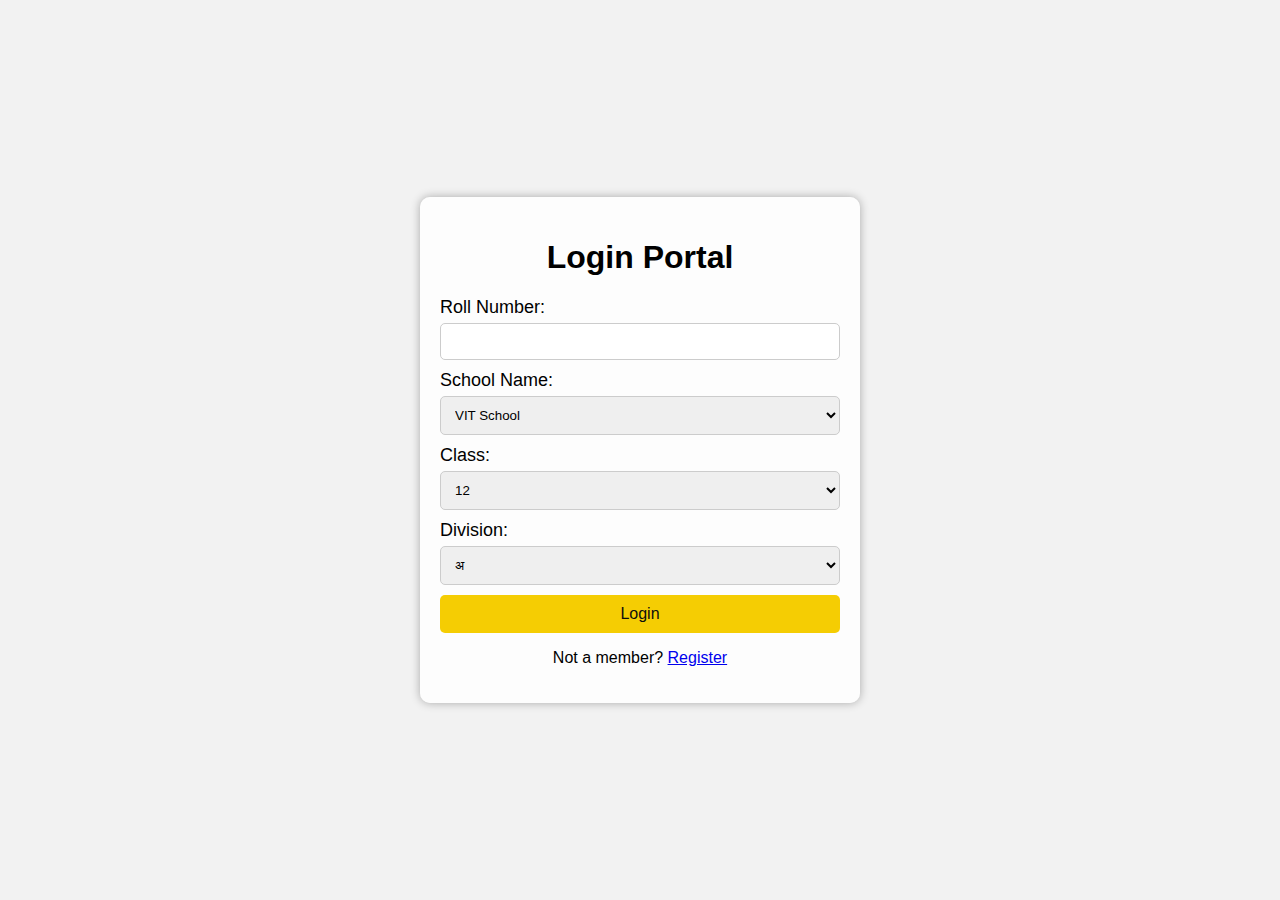
==== index.html @ dd030116 "Add files via upload" ====
<!DOCTYPE html>
<html lang="en">

<head>
    <meta charset="UTF-8">
    <meta name="viewport" content="width=device-width, initial-scale=1.0">
    <title>Student Login</title>
    <!-- <link rel="stylesheet" href="styles.css"> -->
    <style>
        body {
            margin: 0;
            padding: 0;
            font-family: 'Trebuchet MS', 'Lucida Sans Unicode', 'Lucida Grande',
                'Lucida Sans', Arial, sans-serif;
            background-color: #f2f2f2;
            display: flex;
            justify-content: center;
            align-items: center;
            min-height: 100vh;
        }

        .login-container {
            background-color: rgba(255, 255, 255, 0.8);
            border-radius: 10px;
            box-shadow: 0 0 10px rgba(0, 0, 0, 0.3);
            padding: 20px;
            text-align: center;
            max-width: 400px;
            width: 100%;
        }

        .login-form {
            display: flex;
            flex-direction: column;
        }

        .login-form label {
            font-size: 18px;
            text-align: left;
            margin-bottom: 5px;
        }

        .login-form input[type="text"],
        .login-form input[type="tel"],
        .login-form input[type="number"],
        .login-form select[type="text"],
        .login-form select[type="number"] {
            padding: 10px;
            border: 1px solid #ccc;
            border-radius: 5px;
            margin-bottom: 10px;
        }

        .login-form small {
            font-size: 12px;
            color: #888;
            margin-top: -5px;
        }

        .login-form button[type="submit"] {
            background-color: #f5cd03;
            color: #0c0d0d;
            font-size: 16px;
            padding: 10px;
            border: none;
            border-radius: 5px;
            cursor: pointer;
            transition: background-color 0.3s ease;
        }

        .login-form button[type="submit"]:hover {
            background-color: #e0b500;
        }

        .loading-circle {
    border: 4px solid rgba(255, 255, 255, 0.3);
    border-top: 4px solid #3498db;
    border-radius: 50%;
    width: 30px;
    height: 30px;
    animation: spin 1s linear infinite;
    margin: 0 auto;
    display: none; /* Initially hide the loading circle */
}

@keyframes spin {
    0% { transform: rotate(0deg); }
    100% { transform: rotate(360deg); }
}

    </style>
</head>

<body>
    <div class="login-container">
        <h1>Login Portal</h1>
        <div class="loading-circle"></div>
        <form class="login-form" id="xyz">

            <label for="roll">Roll Number:</label>
            <input type="text" id="roll" name="roll" required>


            <!-- school name -->
            <label for="school">School Name:</label>
            <select type="text" id="school" name="school" required>
                <option value="VIT School">VIT School</option>
                <option value="other">other</option>
            </select>

            <!-- class should be between 1 and 12 -->
            <label for="class">Class:</label>
            <select type="number" id="class" name="class" required>
                <!-- <option value="5">5</option>
                <option value="6">6</option>
                <option value="7">7</option>
                <option value="8">8</option>
                <option value="9">9</option>
                <option value="10">10</option>
                <option value="11">11</option> -->
                <option value="12">12</option>


            </select>

            <!-- Division dropdown -->
            <label for="division">Division:</label>
            <select type="text" id="division" name="division" required>
                <option value="A">अ</option>
                <option value="B">ब</option>
                <option value="C">क</option>
                <option value="D">ड</option>
                <option value="E">इ</option>
                <option value="F">फ</option>
                <option value="G">ग</option>
                <option value="H">ह</option>


            </select>

            <button type="submit">Login</button>

            <p>Not a member? <a href="register.html">Register</a></p>
        </form>
    </div>
    <script>
        document.getElementById("xyz").addEventListener("submit", function (event) {
            // Prevent the default form submission behavior
            event.preventDefault();

            // Show the loading circle
            var loadingCircle = document.querySelector(".loading-circle");
            loadingCircle.style.display = "block";

            // save the data in local storage
            var x = 0;
            
            var roll_value = document.getElementById("roll").value;
            var school_value = document.getElementById("school").value;
            var class_value = document.getElementById("class").value;
            var division_value = document.getElementById("division").value;

            body = JSON.stringify({
                "id": roll_value + class_value + division_value + school_value,
            })
            let headersList = {
                "Accept": "*/*",
                "User-Agent": "Thunder Client (https://www.thunderclient.com)",
                "Content-Type": "application/json"
            }

            fetch("https://game-dev-plus.onrender.com/login", {
                method: "POST",
                body: body,
                headers: headersList
            }).then(response => {
                if (response.status!=200){
                    alert("user doesn't exist")
                    x = 1;
                }
                else{
                    return response.text();
                    x = 0;
                }
            
            }).then(data => {
                console.log(data);
                // save the id in local storage
                localStorage.setItem("id", roll_value + class_value + division_value + school_value);
                //window.location.href = "auto.html";
                if (x==0){
                    localStorage.setItem("id", roll_value + class_value + division_value + school_value);
                    window.location.href = "auto.html";
                }
                
            }).catch(err => {
                console.error(err);
            }
            );



            // Redirect to the "xyz" page
            // Change the filename if needed
        });

    </script>
</body>

</html>



<!-- - register
    - full Name
    - school Name -L
    - roll no -L
    - class -L
    - division -L
    - phone number
    - Gender

- test [
    - tests
    ] -->
---- styles.css ----
body {
    background-color: #f2f2f2;
    font-family: Arial, sans-serif;
    line-height: 1.5;
    margin: 0;
    padding: 0;
    overflow-x: hidden;
}

header {
    background-color: #7fd122;
    color: #000000;
    padding: 20px;
    text-align: center;
    width: 100vw;
}

h1 {
    margin: 0;
}

main {
    margin: 20px;
    width: 200px;
}

section {
    margin-bottom: 18px;
}

h2 {
    color: #333333;
    font-size: 24px;
    margin-bottom: 16px;
    margin-top: 0px;
}

h3 {
    color: white;
    font-size: 24px;
    margin-bottom: 16px;
    margin-top: 0px;
}

ol {
    list-style: none;
    margin: 0;
    padding: 0;
}

li {
    margin-bottom: 10px;
}

li::before {
    content: "\2022";
    display: inline-block;
    margin-right: 10px;
    position: relative;
    top: 2px;
}

footer {
    background-color: #333;
    color: #fff;
    padding: 10px;
    text-align: center;
    margin-top: -26px;
}

.container {
    width: 100vw;
    margin: auto;
    display: flex;
    flex-direction: row;
}

container-header {
    background-color: #333;
    color: #fff;
    padding: 20px;
    height: 88px;
    width: 771.35px;
}

label{
    color: #fff;
}

.my-button {
background-color: #666966;
border: none;
color: white;
width: 160px;
height: 40px;
padding: 10px 20px;
text-align: center;
text-decoration: none;
display: inline-block;
font-size: 16px;
margin: 2px -25px;
cursor: pointer;
}
.my-button:hover {
background-color: #3e8e41;
}
#buttonContainer {
    margin: 0px 10px 0pc 10px;
}

table {
border-collapse: collapse;
border: 2px solid #ddd;
/* width: 90%; */
background-color: #f2f2f2;
font-family: Arial, sans-serif;
font-size: 14px;
margin: 20px 0;
padding: 5px;
}

th, td {
text-align: left;
padding: 8px;
}

th {
background-color: #333;
color: #fff;
}
.black-bg{
background-color: #000;
width: 100vw;
/* height: 90vh; */
min-height: 100vh;
/* border-style: outset; */
/* border-color:#FAD7A0; */
border: 30px solid transparent;
border-image: url('./images/wood-texture.jpg') 30 round;
/* border: 30px solid #FAD7A0; */
}
.navigation-bar{
/* width: 10vw; */
width: fit-content;
margin: 0px 10px 0pc 10px;
display: flex;
flex-direction: column;
align-items: center;
height: 95vh;
overflow: scroll;
width: 15vw;
}
.footer{
margin-top: 99vh;
}
.exam-table{
    font-size: 25px;
    margin:20px 0 auto;
    margin-left: 70px;
    height: 400px;
    max-width: 70vw;
    margin: auto;
}
.nonod-kara{
    /* position: absolute;  */
    /* margin-left: 13vw; */
    width: 20%;
    font-size: 20px;
    height: auto;
    justify-content: center;
    align-items: center;
    /* width: 100px ; 
    height: 35px; 
    font-size:25px */
}
/* mcq question css */
h1 {
    text-align: center;
    color: #333;
}

.question {
    font-size: 18px;
    margin-bottom: 20px;
    color: #fff;
}

/* Style the MCQ options */
.options {
    list-style: none;
    padding: 0;
    margin-top: 20px;
}

.option {
    display: flex;
    align-items: center;
}

.option input[type="radio"] {
    margin-right: 10px;
}

/* Center the MCQ options horizontally */
.options li {
    text-align: left;
}
label {
    display: block;
    position: relative;
    padding-left: 35px;
    cursor: pointer;
    max-height: 100%;

}

label::before {
    content: "";
    position: absolute;
    left: 0;
    top: 2px;
    width: 25px;
    height: 25px;
    border: 2px solid #007bff;
    border-radius: 50%;
}

input[type="radio"] {
    opacity: 0;
    width: 0;
    height: 0;
}

input[type="radio"]:checked + label::before {
    background-color: #f0f2f5;
    border: 2px solid #007bff;
}

/* input[type="radio"]:checked + label {
    background-color: #ccc; 
    background-size: 200px;
    
} */

/* css for image question */
/* Style the question container */
.question-container {
    max-width: 100%; /* Ensure the container does not exceed the width of the main container */
    display: flex;
    justify-content: center;
    align-items: center;
    margin: 10px; /* Add margin for spacing */
}

/* Style the image inside the question container */
.question-container img {
    max-width: 100%; /* Make sure the image scales within the container */
    height: auto; /* Maintain the image's aspect ratio */
    max-height: 80vh; /* Limit the image height to 80% of the viewport height */
}
.blur-background {
    filter: blur(5px); /* Adjust the blur intensity as needed */
    pointer-events: none; /* Prevent interactions with the blurred background */
}

.popup {
    display: none;
    position: fixed;
    top: 50%;
    left: 50%;
    transform: translate(-50%, -50%);
    background-color: #fff;
    padding: 20px;
    box-shadow: 0px 0px 10px rgba(0, 0, 0, 0.5);
    z-index: 1000;
}

.popup h2 {
    margin-top: 0;
}


/* responsive css */
@media all and (max-width:768px) {
	.container{
		flex-direction: column !important;
	}
    .navigation-bar{
        height: 100px;
        width: 105vw;
        flex-direction: row;
        overflow-x: scroll;
    }
    /* automated css */
    #buttonContainer{
        height: 100px;
        width: 105vw;
        flex-direction: row;
        overflow-x: scroll;
    }
    .black-bg{
        width: calc(100vw - 20px) !important;
    }
    .chapter-number{
        width: 250px !important;
    }
    .my-button{
        margin: 0px 30px;
        width: 200px;
        padding: 10px 30px;
        height: 70px;
    }
    .footer{
        margin-top: 109vh;
        bottom: 0px;
        width: 100vw;
        padding-left: 30px;
    }
    .exam-table{
        font-size: 15px;
        margin:0px 0 auto;
        margin-left: 70px;
        height: 400px;
        max-width: 300px;
        margin: auto;
    }
}
@media all and (max-width:376px) {
    .footer{
       margin-top: 112vh;
    } 
}
@media all and (max-height:450px) {
    .exam-table{
       height: 200px;
    } 
    .nonod-kara{
        width: 200px;
    }
    /* .footer{
        margin-top: 130vh;
    } */
}
/* Media query for landscape orientation */
@media screen and (min-width: 768px) and (orientation: landscape) {
    .question-container img {
        max-height: 60vh; /* Adjust the image height for landscape orientation */
    }

    /* Adjust MCQ options for landscape orientation */
    .options {
        margin-top: 10px; /* Reduce the margin between the image and options */
        max-width: 80%; /* Limit the width of MCQ options in landscape orientation */
        max-height: 80%;
    }    
}
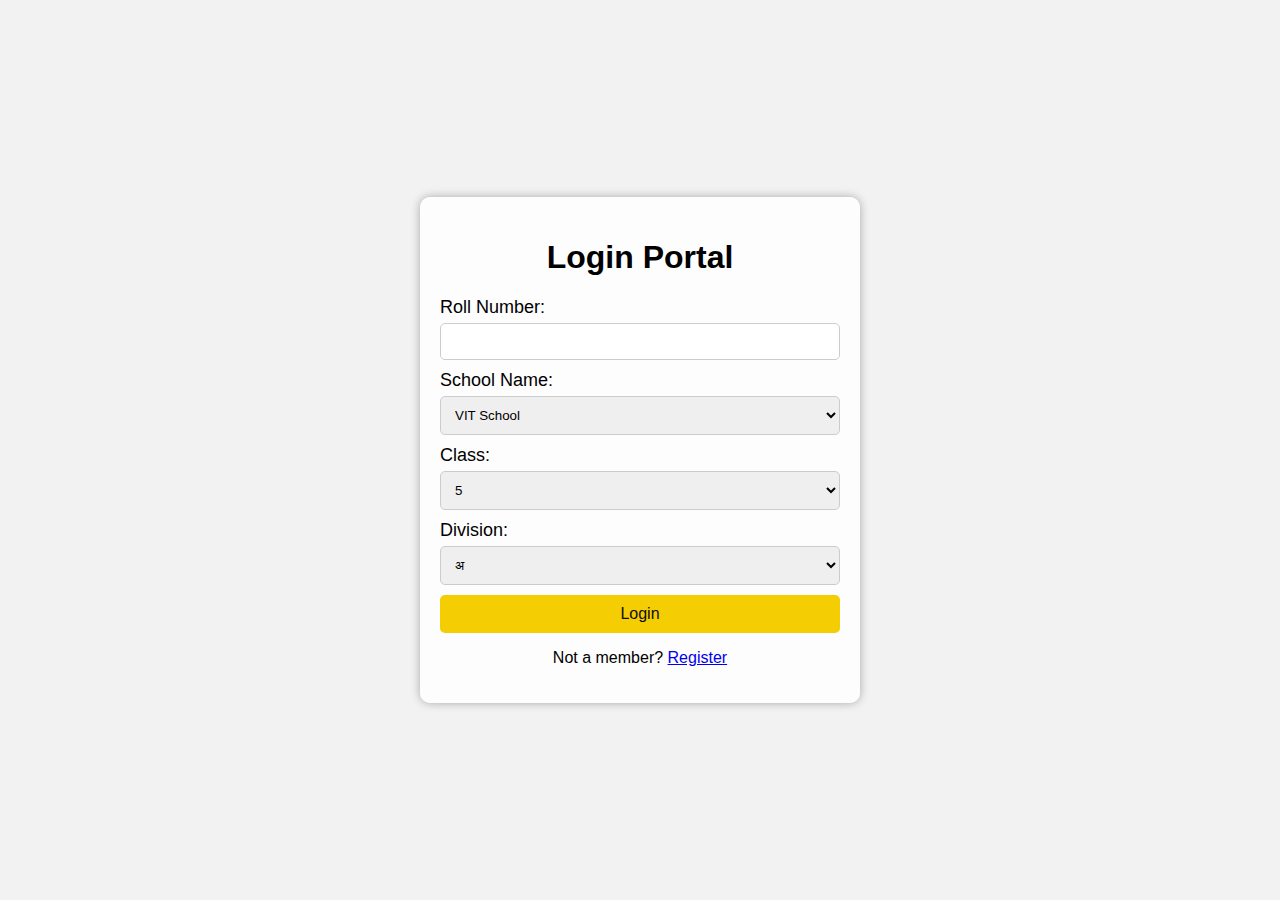
==== commit f18ba9ec: "Add files via upload" ====
--- a/index.html
+++ b/index.html
@@ -113,13 +113,13 @@
             <!-- class should be between 1 and 12 -->
             <label for="class">Class:</label>
             <select type="number" id="class" name="class" required>
-                <!-- <option value="5">5</option>
+                <option value="5">5</option>
                 <option value="6">6</option>
                 <option value="7">7</option>
                 <option value="8">8</option>
                 <option value="9">9</option>
                 <option value="10">10</option>
-                <option value="11">11</option> -->
+                <option value="11">11</option>
                 <option value="12">12</option>
 
 
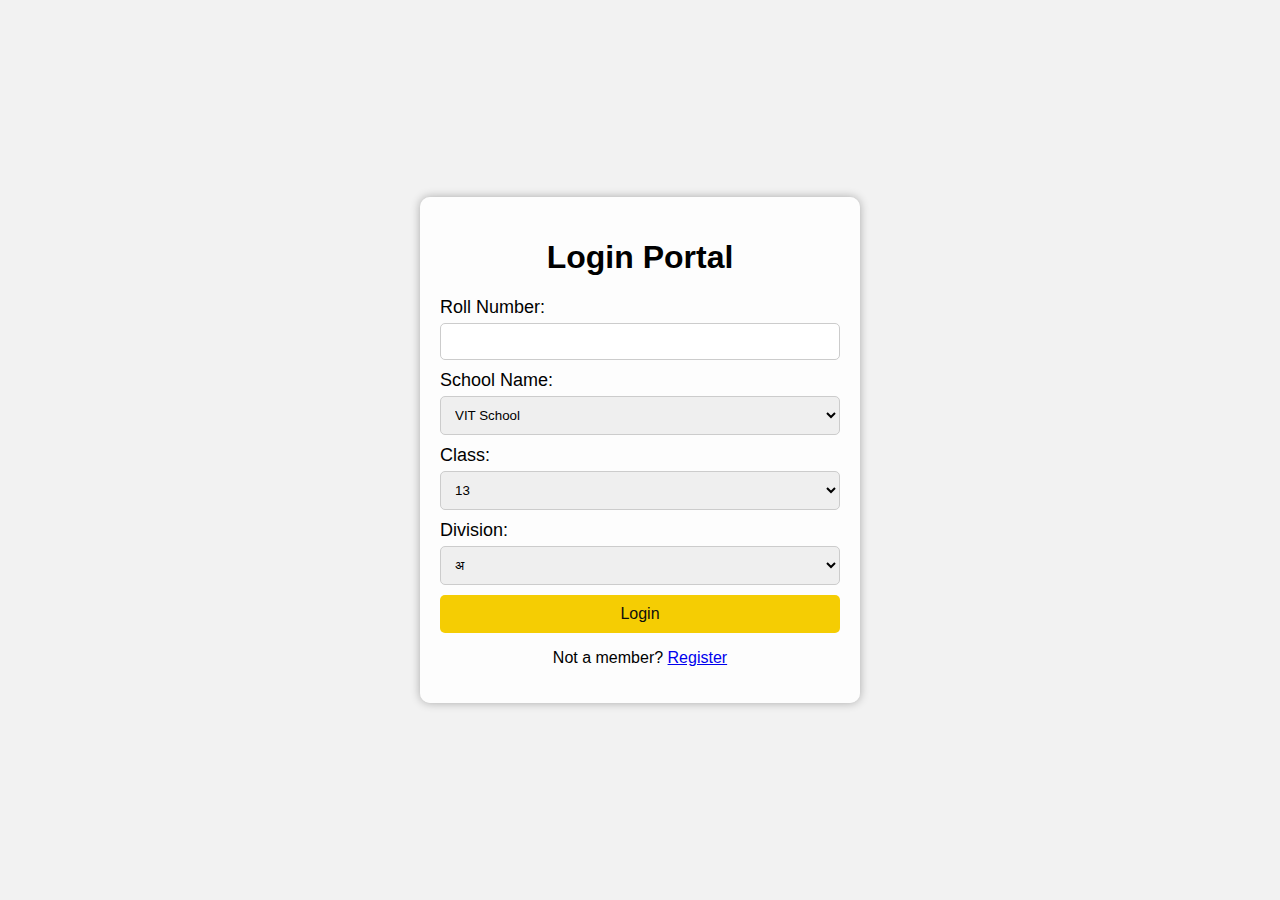
==== commit ee9454b6: "Add files via upload" ====
--- a/index.html
+++ b/index.html
@@ -113,14 +113,16 @@
             <!-- class should be between 1 and 12 -->
             <label for="class">Class:</label>
             <select type="number" id="class" name="class" required>
-                <option value="5">5</option>
+                <!-- <option value="5">5</option>
                 <option value="6">6</option>
                 <option value="7">7</option>
                 <option value="8">8</option>
                 <option value="9">9</option>
                 <option value="10">10</option>
                 <option value="11">11</option>
-                <option value="12">12</option>
+                <option value="12">12</option> -->
+                <option value="13">13</option>
+
 
 
             </select>
@@ -147,6 +149,7 @@
     </div>
     <script>
         document.getElementById("xyz").addEventListener("submit", function (event) {
+            localStorage.clear();
             // Prevent the default form submission behavior
             event.preventDefault();
 
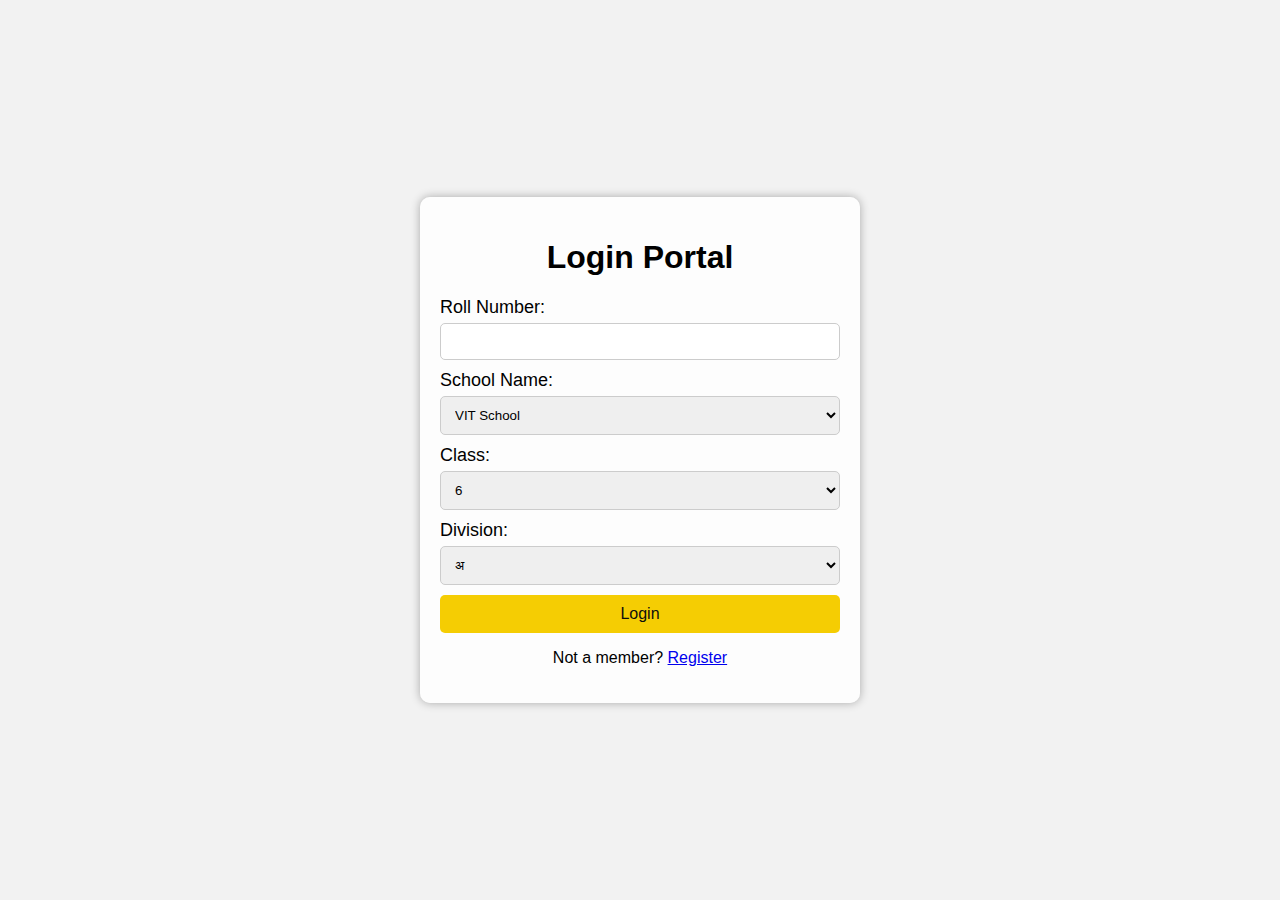
==== commit c9222c34: "Add files via upload" ====
--- a/index.html
+++ b/index.html
@@ -107,21 +107,22 @@
             <label for="school">School Name:</label>
             <select type="text" id="school" name="school" required>
                 <option value="VIT School">VIT School</option>
+                <option value="Vidya Vikas Vidyalaya">Vidya Vikas Vidyalaya</option>
                 <option value="other">other</option>
             </select>
 
             <!-- class should be between 1 and 12 -->
             <label for="class">Class:</label>
             <select type="number" id="class" name="class" required>
-                <!-- <option value="5">5</option>
+                <!-- <option value="5">5</option> -->
                 <option value="6">6</option>
-                <option value="7">7</option>
+                <!-- <option value="7">7</option>
                 <option value="8">8</option>
                 <option value="9">9</option>
                 <option value="10">10</option>
                 <option value="11">11</option>
                 <option value="12">12</option> -->
-                <option value="13">13</option>
+                <!-- <option value="13">13</option> -->
 
 
 
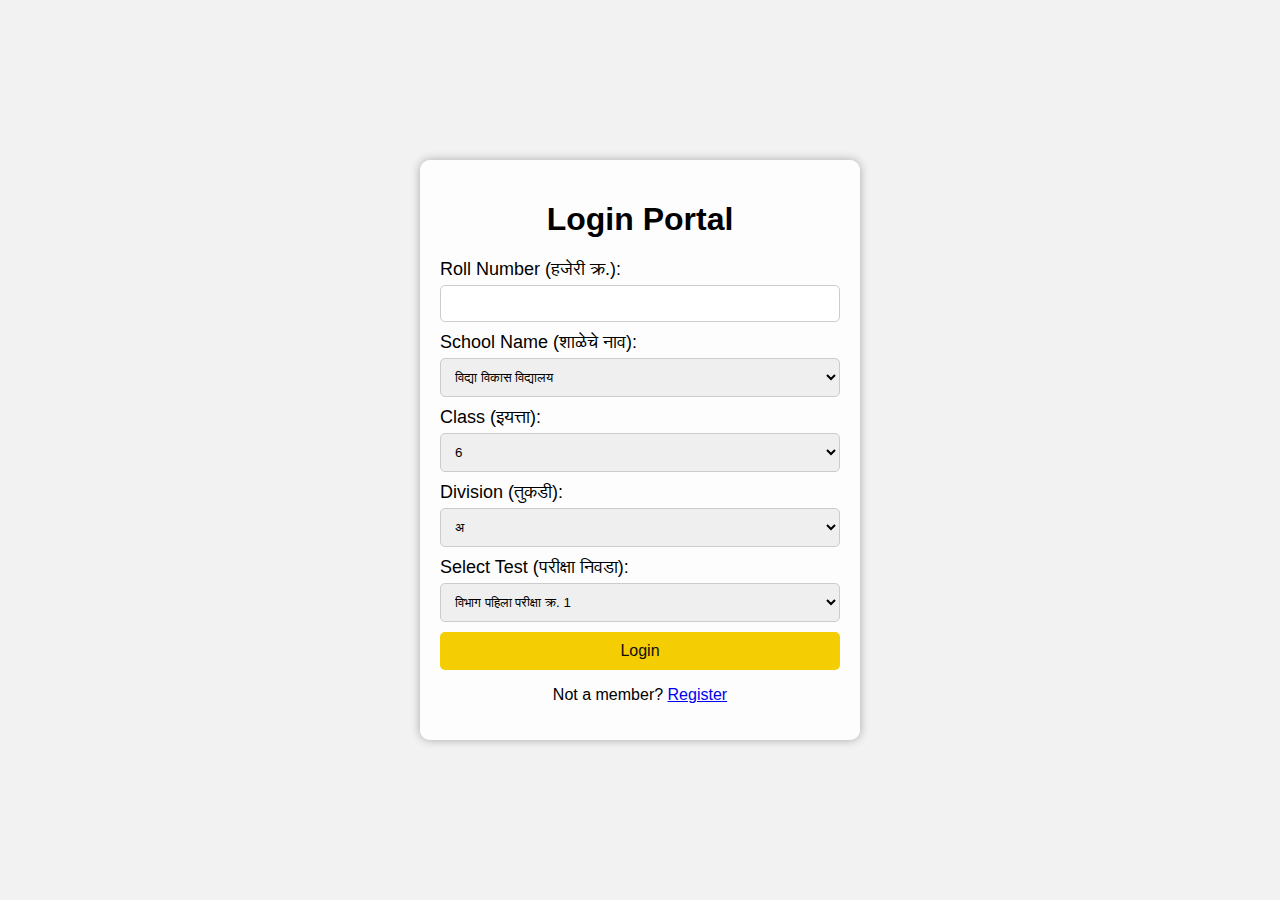
==== commit 6a31690a: "Add files via upload" ====
--- a/index.html
+++ b/index.html
@@ -99,20 +99,18 @@
         <div class="loading-circle"></div>
         <form class="login-form" id="xyz">
 
-            <label for="roll">Roll Number:</label>
+            <label for="roll">Roll Number (हजेरी क्र.):</label>
             <input type="text" id="roll" name="roll" required>
 
 
             <!-- school name -->
-            <label for="school">School Name:</label>
+            <label for="school">School Name (शाळेचे नाव):</label>
             <select type="text" id="school" name="school" required>
-                <option value="VIT School">VIT School</option>
-                <option value="Vidya Vikas Vidyalaya">Vidya Vikas Vidyalaya</option>
-                <option value="other">other</option>
+                <option value="Vidya Vikas Vidyalaya">विद्या विकास विद्यालय</option>
             </select>
 
             <!-- class should be between 1 and 12 -->
-            <label for="class">Class:</label>
+            <label for="class">Class (इयत्ता):</label>
             <select type="number" id="class" name="class" required>
                 <!-- <option value="5">5</option> -->
                 <option value="6">6</option>
@@ -129,7 +127,7 @@
             </select>
 
             <!-- Division dropdown -->
-            <label for="division">Division:</label>
+            <label for="division">Division (तुकडी):</label>
             <select type="text" id="division" name="division" required>
                 <option value="A">अ</option>
                 <option value="B">ब</option>
@@ -142,6 +140,13 @@
 
 
             </select>
+            
+            <label for="test">Select Test (परीक्षा निवडा):</label>
+            <select type="text" id="test" name="test" required>
+                <option value="A">विभाग पहिला परीक्षा क्र. 1</option>
+                <option value="B">विभाग दुसरा परीक्षा क्र. 1</option>
+
+            </select>
 
             <button type="submit">Login</button>
 
@@ -165,6 +170,7 @@
             var school_value = document.getElementById("school").value;
             var class_value = document.getElementById("class").value;
             var division_value = document.getElementById("division").value;
+            var test_value = document.getElementById("test").value;
 
             body = JSON.stringify({
                 "id": roll_value + class_value + division_value + school_value,
@@ -183,6 +189,7 @@
                 if (response.status!=200){
                     alert("user doesn't exist")
                     x = 1;
+                    window.location.reload();
                 }
                 else{
                     return response.text();
@@ -196,6 +203,7 @@
                 //window.location.href = "auto.html";
                 if (x==0){
                     localStorage.setItem("id", roll_value + class_value + division_value + school_value);
+                    localStorage.setItem("test_number", test_value);
                     window.location.href = "auto.html";
                 }
                 
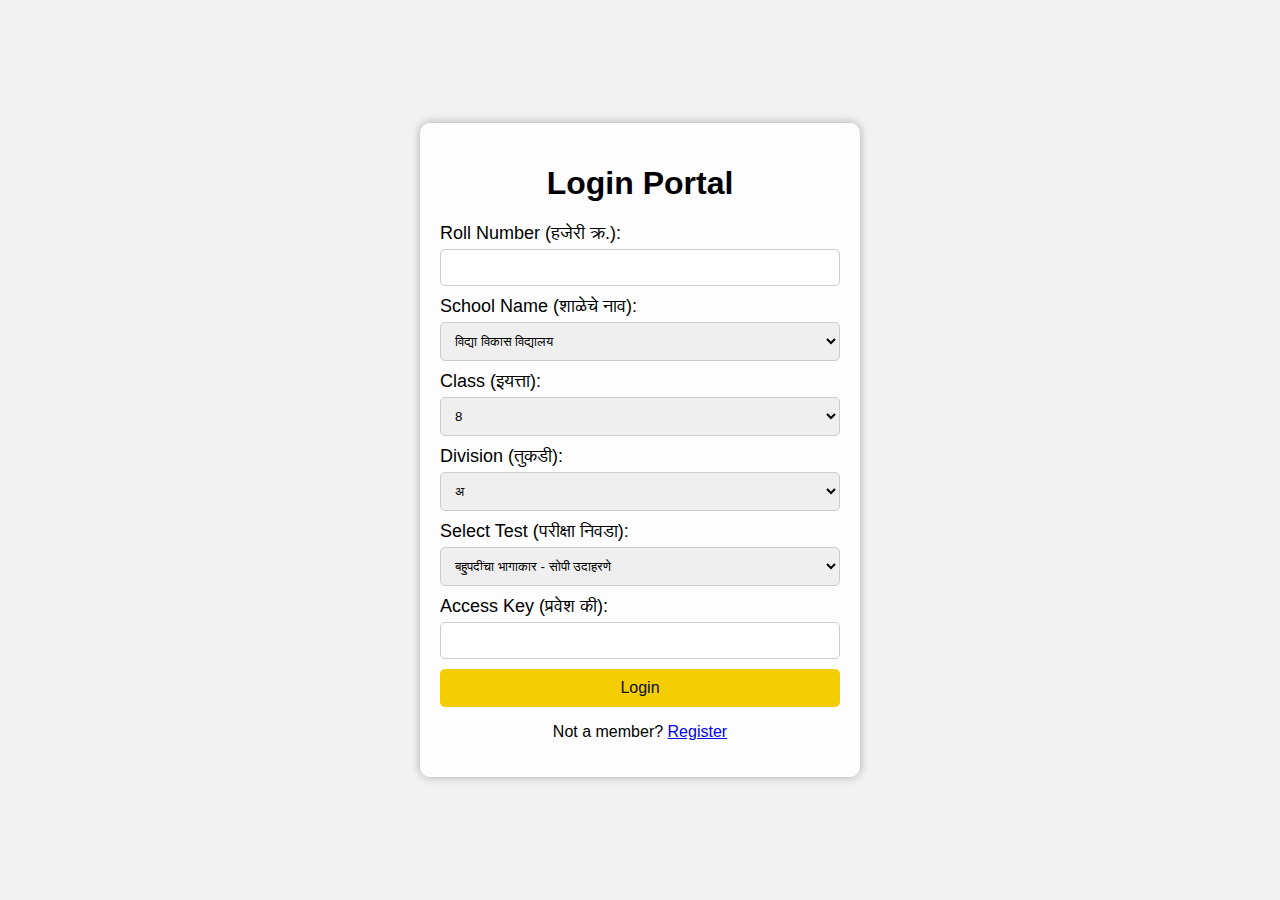
==== commit aa4e8a3e: "Add files via upload" ====
--- a/index.html
+++ b/index.html
@@ -100,8 +100,8 @@
         <form class="login-form" id="xyz">
 
             <label for="roll">Roll Number (हजेरी क्र.):</label>
-            <input type="text" id="roll" name="roll" required>
-
+            <input type="text" id="roll" name="roll" maxlength="2" required>
+            
 
             <!-- school name -->
             <label for="school">School Name (शाळेचे नाव):</label>
@@ -113,7 +113,7 @@
             <label for="class">Class (इयत्ता):</label>
             <select type="number" id="class" name="class" required>
                 <!-- <option value="5">5</option> -->
-                <option value="6">6</option>
+                <option value="8">8</option>
                 <!-- <option value="7">7</option>
                 <option value="8">8</option>
                 <option value="9">9</option>
@@ -143,10 +143,15 @@
             
             <label for="test">Select Test (परीक्षा निवडा):</label>
             <select type="text" id="test" name="test" required>
-                <option value="A">विभाग पहिला परीक्षा क्र. 1</option>
-                <option value="B">विभाग दुसरा परीक्षा क्र. 1</option>
-
-            </select>
+                <option value="A">बहुपदींचा भागाकार - सोपी उदाहरणे</option>
+                <option value="B">बहुपदींचा भागाकार - मध्यम उदाहरणे</option>
+                <option value="C">बहुपदींचा भागाकार - अवघड उदाहरणे</option>
+
+            </select>
+
+            <label for="key">Access Key (प्रवेश की):</label>
+            <input type="text" id="key" name="key" required>
+
 
             <button type="submit">Login</button>
 
@@ -171,6 +176,14 @@
             var class_value = document.getElementById("class").value;
             var division_value = document.getElementById("division").value;
             var test_value = document.getElementById("test").value;
+            var key_value = document.getElementById("key").value;
+
+            if(key_value!="0000"){
+                alert("Invalid access key");
+                var loadingCircle = document.querySelector(".loading-circle");
+                loadingCircle.style.display = "none";
+                window.location.reload();
+            }
 
             body = JSON.stringify({
                 "id": roll_value + class_value + division_value + school_value,
